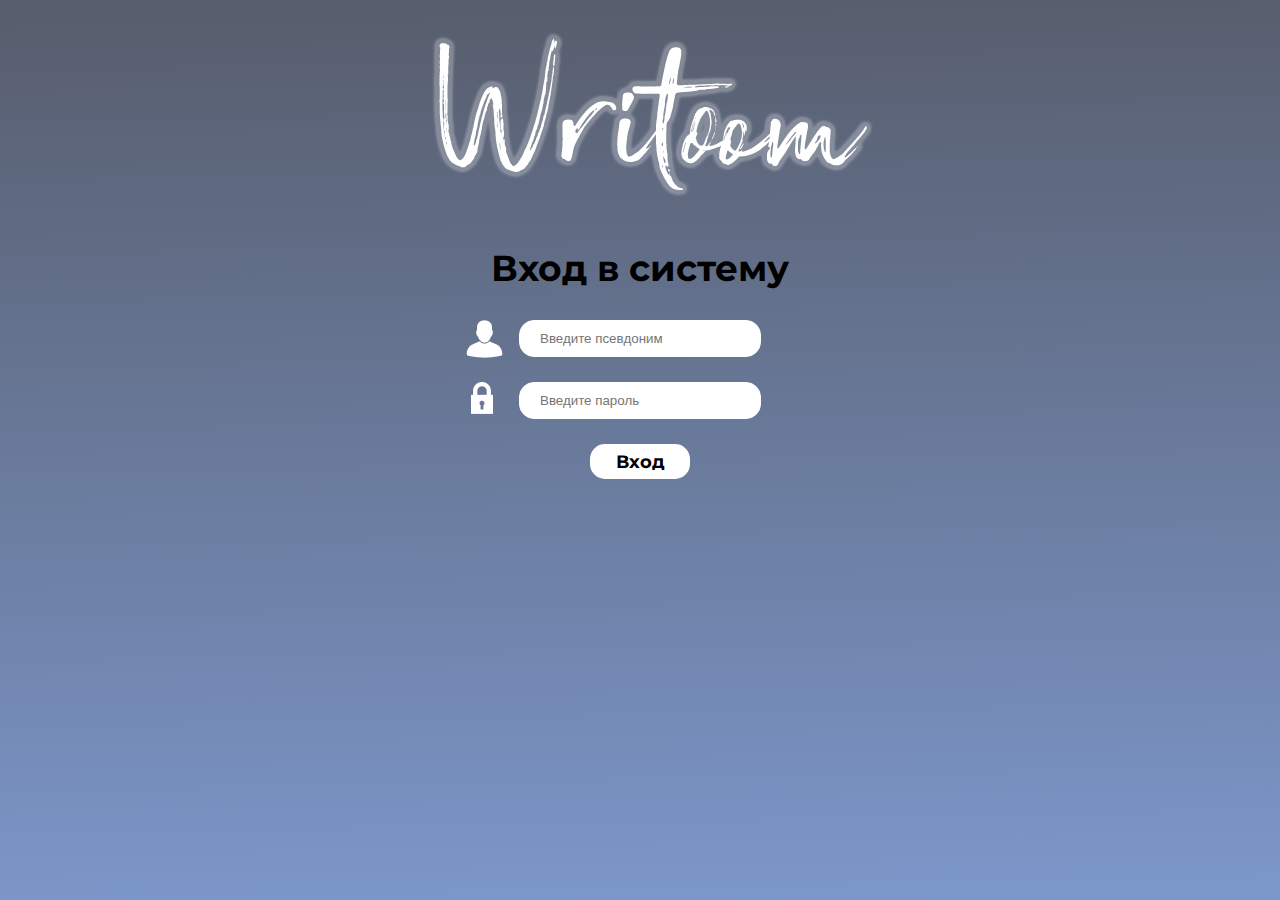
==== chat/index.html @ fd3ffbfd "Add files via upload" ====
<!DOCTYPE html>
<html lang="en">
<head>
    <meta charset="UTF-8">
    <link rel="stylesheet" href="vizual.css">
    <link rel="preconnect" href="https://fonts.googleapis.com">
    <link rel="preconnect" href="https://fonts.gstatic.com" crossorigin>
    <link href="https://fonts.googleapis.com/css2?family=Montserrat:wght@100&display=swap" rel="stylesheet">
    <meta http-equiv="X-UA-Compatible" content="IE=edge">
    <meta name="viewport" content="width=device-width, initial-scale=1.0">
    <title>Авторизация</title>
</head>
<body>
    </div>
        <img src="1321.png" alt="logo">
    </div>
    <div class="registration-cssave">
        <form>
            <h3 class="text-center">Вход в систему</h3>
            <div class="form-group">
                <div class="wrapper exmpl">
                    <img src="login.png" alt="login">
                </div>
                <input class="form-control item" type="text" name="username" maxlength="15" minlength="4" pattern="^[a-zA-Z0-9_.-]*$" id="username" placeholder="Введите псевдоним" required>
            </div>
            <div class="form-group">
                <div class="wrapper exmpl">  
                    <img src="password.png" alt="password">
                </div>
                <input class="form-control item" type="password" name="Пароль" minlength="6" id="password" placeholder="Введите пароль" required>
            </div>
            <div class="form-group">
                <button class="btn btn-primary btn-block create-account" type="submit">Вход</button>
            </div>
        </form>
    </div>
</body>
</html>
---- chat/vizual.css ----
html { 
    background-blend-mode:overlay;
    display:flex;
    justify-content:center;
    background: linear-gradient(178.87deg, #575D6C 0.91%, #7C97CA 98.99%);
    background-repeat:no-repeat;
    height: 100%;
    align-content: flex-start;
  }

.registration-cssave form {
    max-width:400px;
    padding:0px 70px;
    border-radius:15px;
    justify-content: center;
    text-align: center;
    
  }
.registration-cssave form h3 {
    font-weight: block;
    margin-bottom:30px;
    font-family: 'Montserrat';
    font-style: normal;
    font-weight: 700;
    font-size: 36px;
    line-height: 44px;
    color: #000000;
    align-items: center;  
  }
  
.registration-cssave .item {
    border-radius:15px;
    margin-bottom:25px;
    padding:10px 20px;
    width: 200px;
    height: 15px;
    background: #FFFFFF; 
    outline: none;
    border: 1px solid rgb(255, 255, 255);
  }

.registration-cssave .create-account {
    border-radius:15px;
    padding:5px 20px;
    font-size:18px;
    font-weight:bold;
    background-color:#ffffff;
    border:none;
    color: #000000;
    font-family: 'Montserrat';
    font-style: normal;
    line-height: 22px;
    width: 100px;
    height: 35px;
  }
.exmpl img {
    display: flex;
    position: absolute;
    /* background-color: #000000;
    border-radius:15px;
    width: 32px;
    height: 32px;
    box-shadow: 32px #000000; */
}
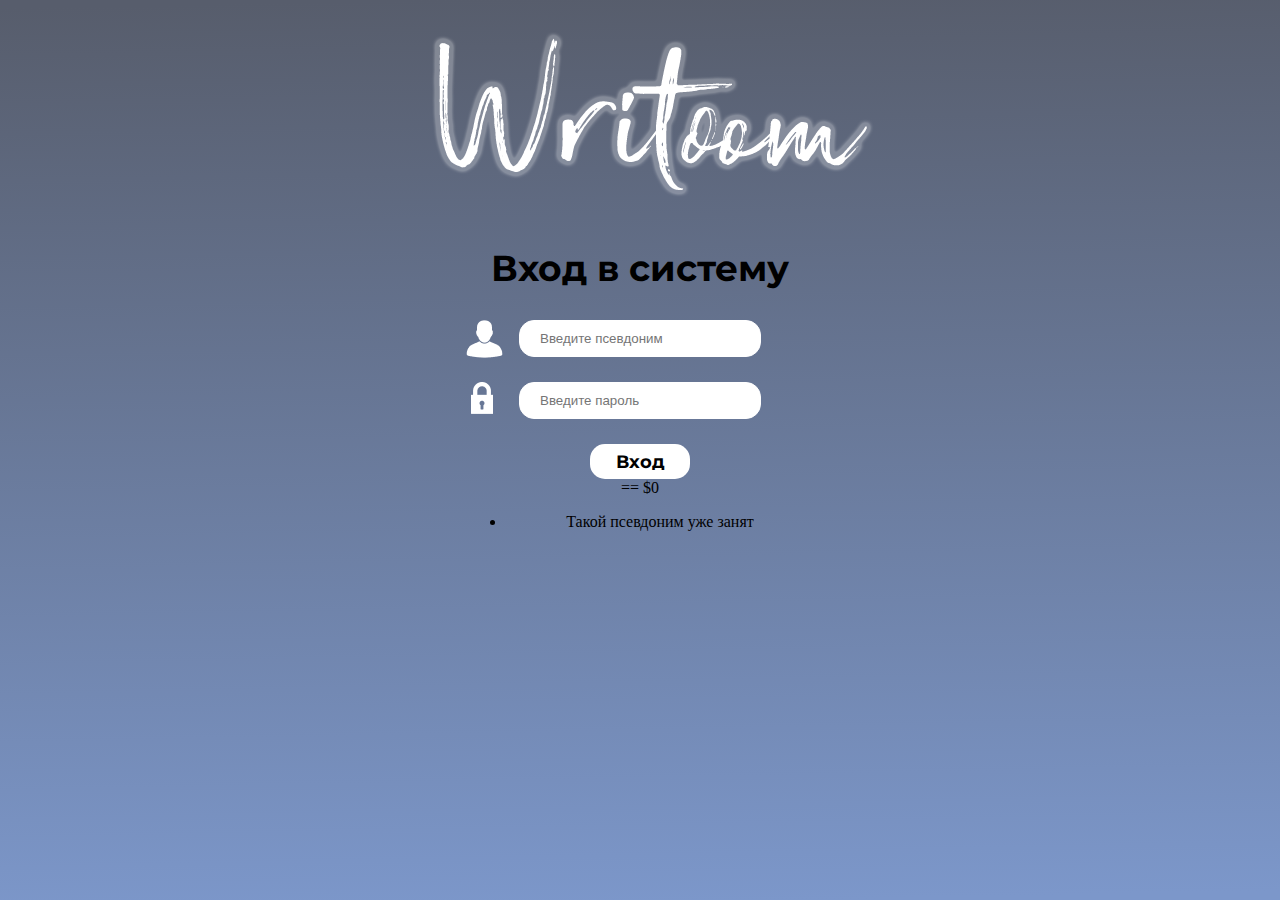
==== commit 45a6b7c4: "Add files via upload" ====
--- a/chat/index.html
+++ b/chat/index.html
@@ -32,6 +32,10 @@
             <div class="form-group">
                 <button class="btn btn-primary btn-block create-account" type="submit">Вход</button>
             </div>
+            <div class="alert alert-danger mtop-15" role="alert" style> == $0
+                <ul class="ul_clear"> 
+                <li>Такой псевдоним уже занят</li></ul>
+            </div>
         </form>
     </div>
 </body>
